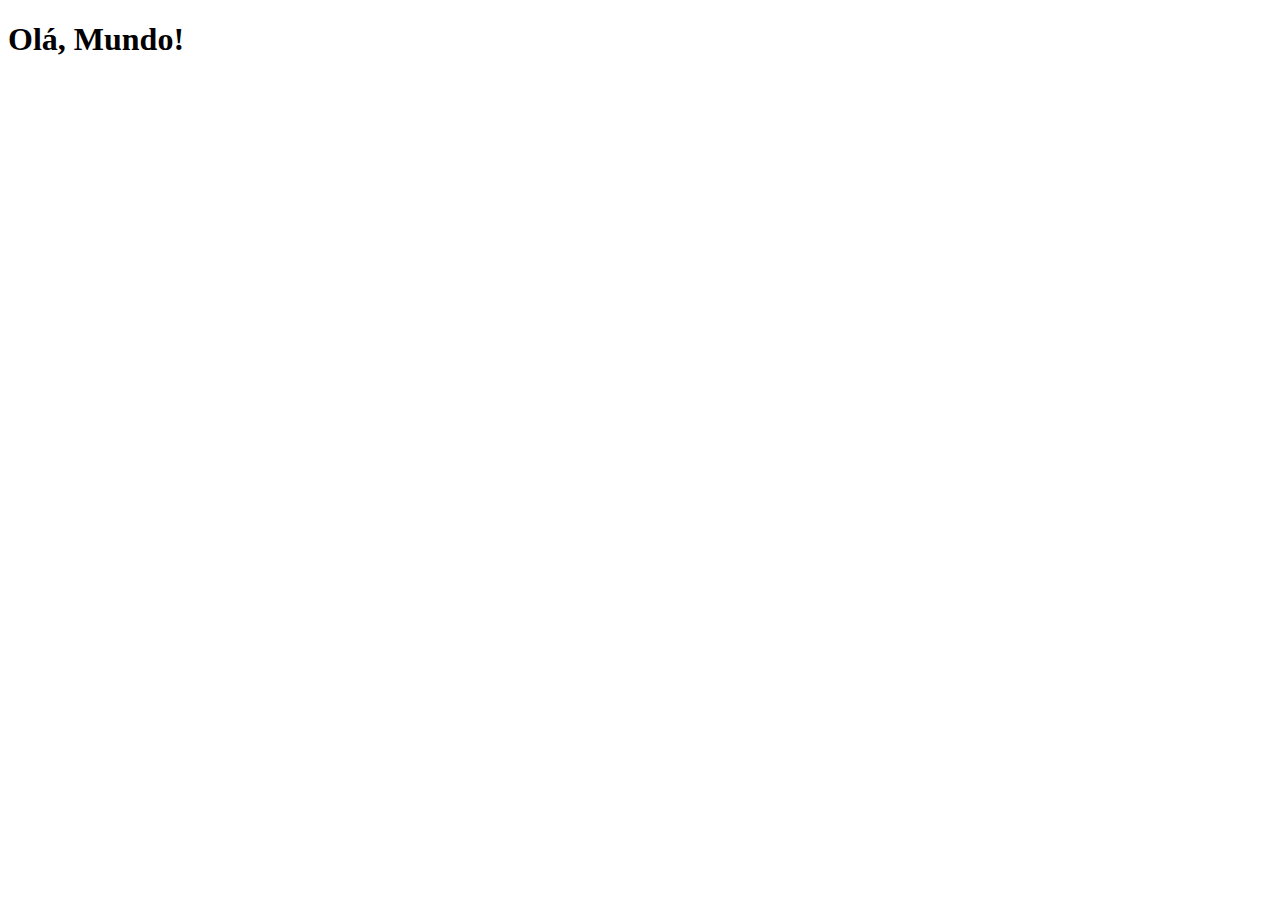
==== index.html @ bcd2f55c "criei a página principal" ====
<!DOCTYPE html>
<html lang="pt-br">
<head>
    <meta charset="UTF-8">
    <meta name="viewport" content="width=device-width, initial-scale=1.0">
    <link rel="shortcut icon" href="favicon.ico" type="image/x-icon">
    <title>Projeto Redes Sociais</title>
</head>
<body>
    <h1>Olá, Mundo!</h1>
</body>
</html>
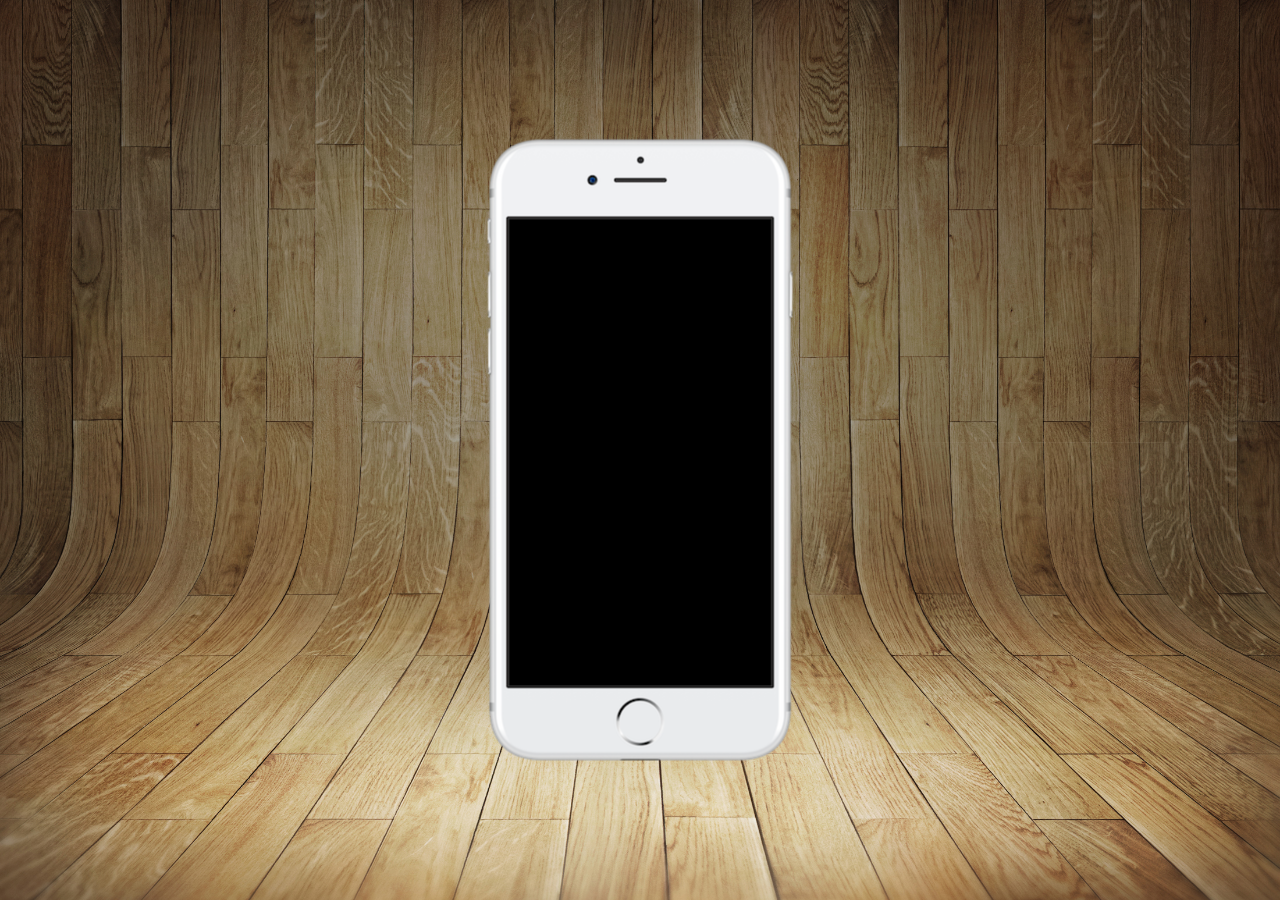
==== commit 563a2417: "criando página inicial do projeto" ====
--- a/index.html
+++ b/index.html
@@ -4,9 +4,17 @@
     <meta charset="UTF-8">
     <meta name="viewport" content="width=device-width, initial-scale=1.0">
     <link rel="shortcut icon" href="favicon.ico" type="image/x-icon">
+    <link rel="stylesheet" href="estilos/style.css">
     <title>Projeto Redes Sociais</title>
 </head>
 <body>
-    <h1>Olá, Mundo!</h1>
+    <main>
+        <section id="telefone">
+
+        </section>
+        <section id="redes-sociais">
+
+        </section>
+    </main>
 </body>
 </html>--- a/estilos/style.css
+++ b/estilos/style.css
@@ -0,0 +1,36 @@
+@charset "UTF-8";
+
+* {
+    margin: 0px;
+    padding: 0px;
+    font-family: Arial, Helvetica, sans-serif;
+}
+
+html, body {
+    height: 100vh;
+    width: 100vw;
+    background-color: black;
+}
+
+body {
+    background: url('../imagens/fundo-madeira.jpg') no-repeat top center;
+    background-size: cover;
+    background-attachment: fixed;
+}
+
+main {
+    position: relative;
+    height: 100vh;
+   
+}
+
+section#telefone {
+    position: absolute;
+    top: 50%;
+    left: 50%;
+    transform: translate(-50%, -50%);
+
+    height: 627px;
+    width: 311px;
+    background:  url('../imagens/frame-iphone.png') no-repeat;
+}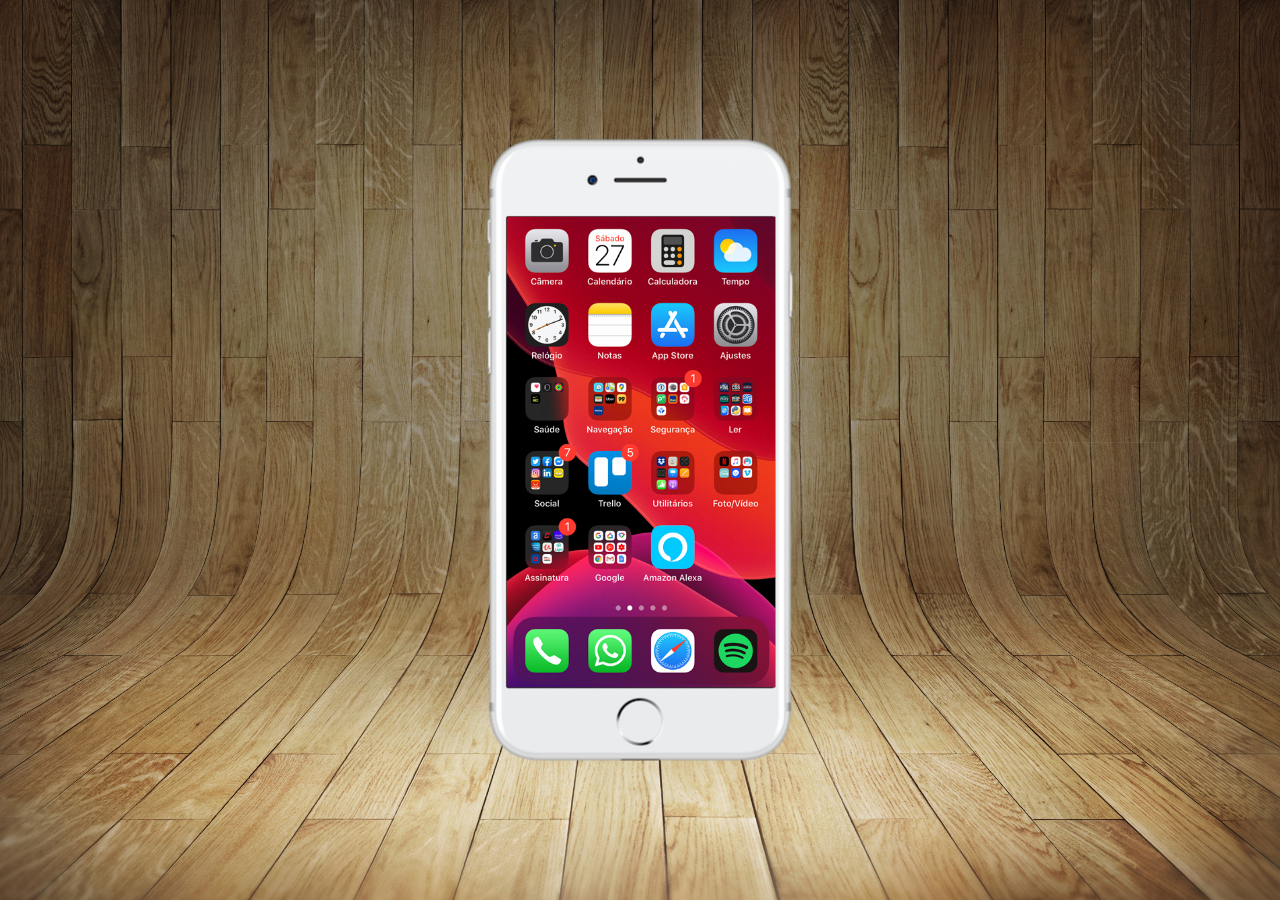
==== commit 7b242ada: "criei a tela home" ====
--- a/index.html
+++ b/index.html
@@ -10,7 +10,7 @@
 <body>
     <main>
         <section id="telefone">
-
+           <iframe src="home.html" name="tela" id="tela" frameborder="0"></iframe>
         </section>
         <section id="redes-sociais">
 
--- a/estilos/style.css
+++ b/estilos/style.css
@@ -33,4 +33,12 @@
     height: 627px;
     width: 311px;
     background:  url('../imagens/frame-iphone.png') no-repeat;
+}
+
+iframe#tela{
+    position: relative;
+    top: 80px;
+    left: 22px;
+    width: 269px;
+    height: 471px;
 }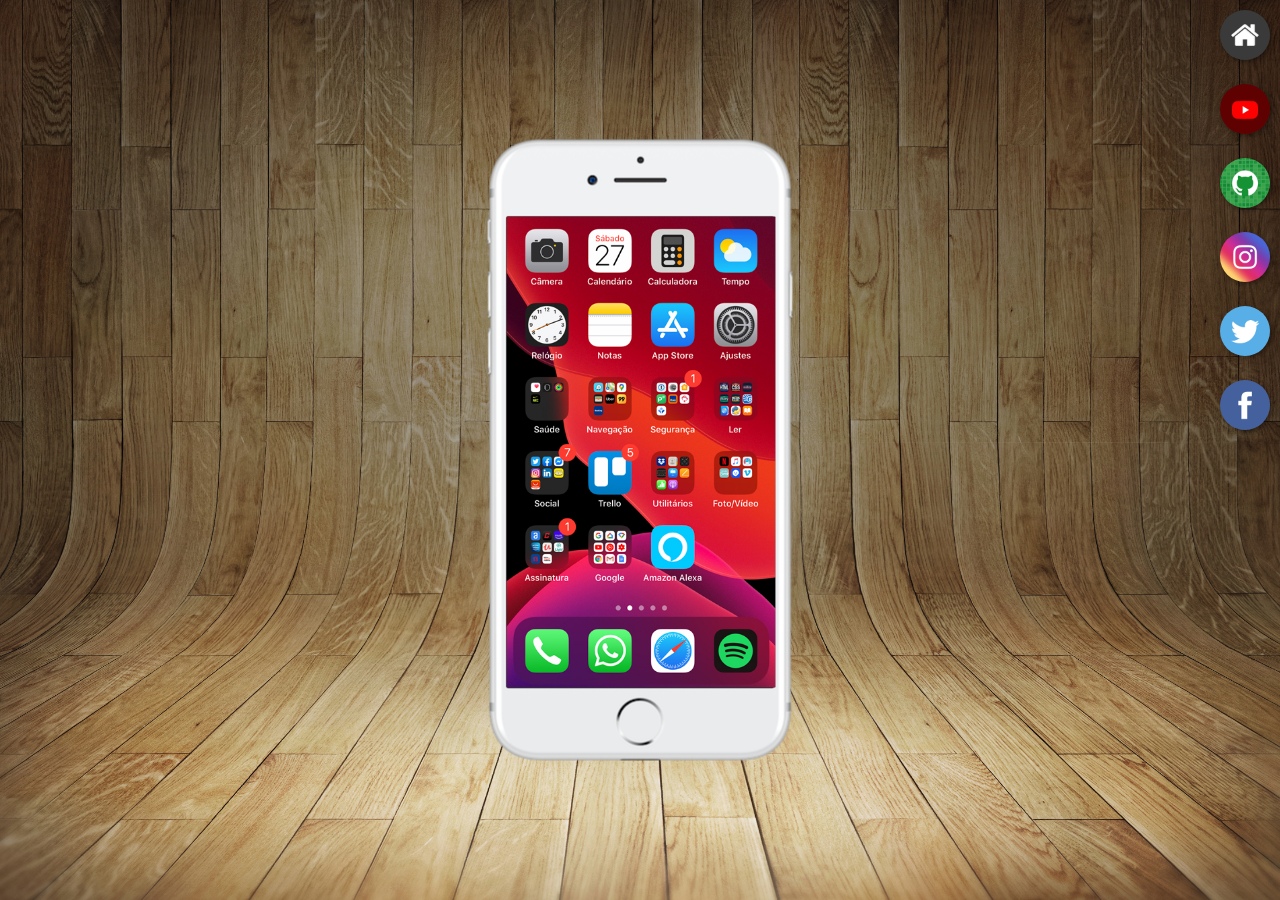
==== commit 8c737d6e: "criei botões na lateral" ====
--- a/index.html
+++ b/index.html
@@ -10,10 +10,17 @@
 <body>
     <main>
         <section id="telefone">
-           <iframe src="home.html" name="tela" id="tela" frameborder="0"></iframe>
+           <iframe src="home.html" name="tela" id="tela" frameborder="0">
+            Seu navegador não é compatível com isso.
+           </iframe>
         </section>
         <section id="redes-sociais">
-
+            <a href="#" target="tela"><img src="imagens/logo-home.jpg" alt="Home"></a><br>
+            <a href="#" target="tela"><img src="imagens/logo-youtube.jpg" alt="YouTube"></a><br>
+            <a href="#" target="tela"><img src="imagens/logo-github.jpg" alt="Github"></a><br>
+            <a href="#" target="tela"><img src="imagens/logo-instagram.jpg" alt="Instagram"></a><br>
+            <a href="#" target="tela"><img src="imagens/logo-twitter.jpg" alt="Twitter"></a><br>
+            <a href="#" target="tela"><img src="imagens/logo-facebook.jpg" alt="Facebook"></a><br>
         </section>
     </main>
 </body>
--- a/estilos/style.css
+++ b/estilos/style.css
@@ -41,4 +41,23 @@
     left: 22px;
     width: 269px;
     height: 471px;
+}
+
+section#redes-sociais {
+    text-align: right;
+}
+
+section#redes-sociais img{
+    width: 50px;
+    margin: 10px;
+    border-radius: 50%;
+    box-shadow: 2px 2px 5px rgba(0, 0, 0, 0.404);
+    box-sizing: border-box;
+}
+
+section#redes-sociais img:hover{
+    border: 2px solid rgba(255, 255, 255, 0.637);
+    transform: translate(-3px, -3px);
+    box-shadow: 5px 5px 10px rgba(0, 0, 0, 0.616);
+    transition: transform 0.3s, border 1s;
 }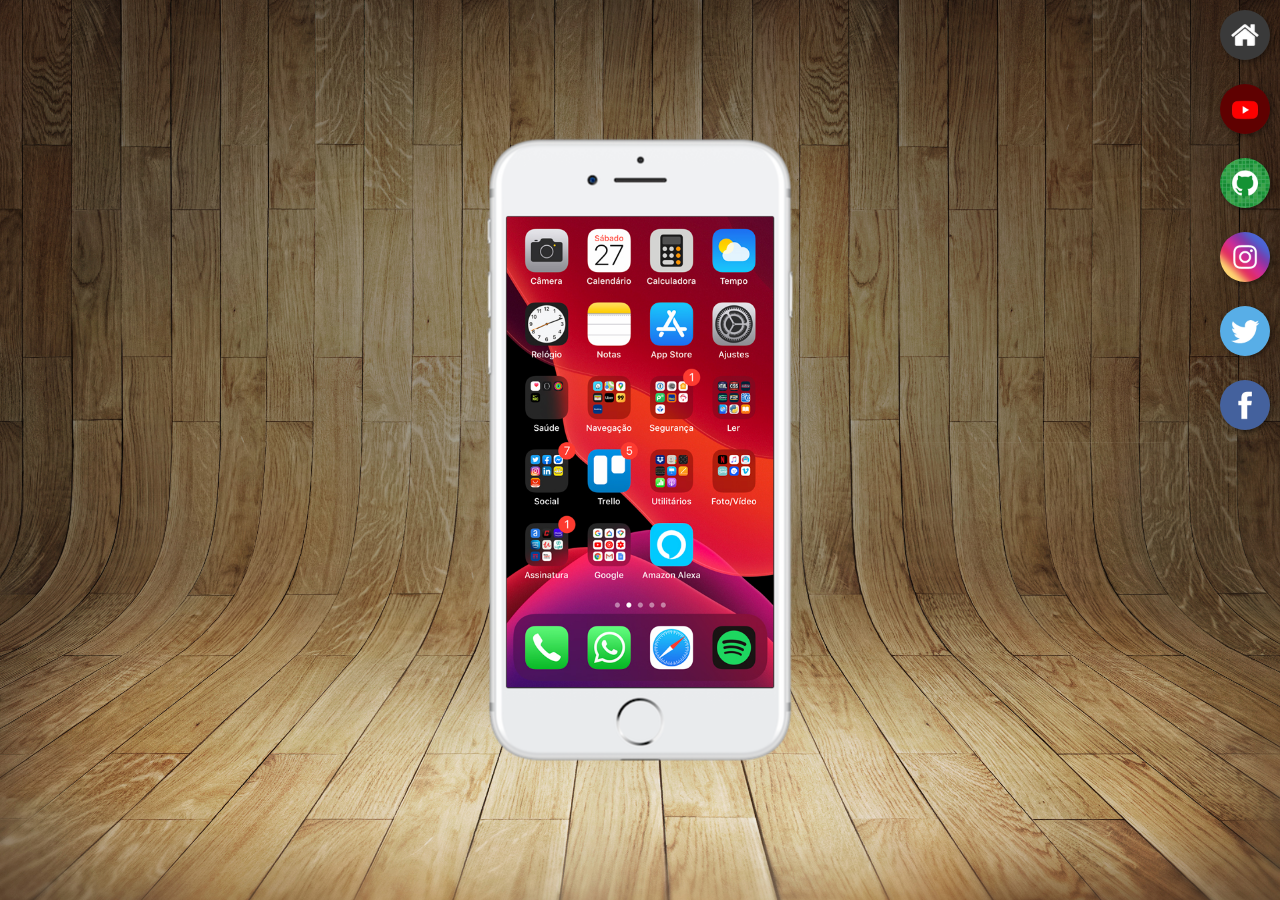
==== commit e0693f0c: "criei paginas de cada rede social" ====
--- a/index.html
+++ b/index.html
@@ -15,12 +15,12 @@
            </iframe>
         </section>
         <section id="redes-sociais">
-            <a href="#" target="tela"><img src="imagens/logo-home.jpg" alt="Home"></a><br>
-            <a href="#" target="tela"><img src="imagens/logo-youtube.jpg" alt="YouTube"></a><br>
-            <a href="#" target="tela"><img src="imagens/logo-github.jpg" alt="Github"></a><br>
-            <a href="#" target="tela"><img src="imagens/logo-instagram.jpg" alt="Instagram"></a><br>
-            <a href="#" target="tela"><img src="imagens/logo-twitter.jpg" alt="Twitter"></a><br>
-            <a href="#" target="tela"><img src="imagens/logo-facebook.jpg" alt="Facebook"></a><br>
+            <a href="home.html" target="tela"><img src="imagens/logo-home.jpg" alt="Home"></a><br>
+            <a href="youtube.html" target="tela"><img src="imagens/logo-youtube.jpg" alt="YouTube"></a><br>
+            <a href="github.html" target="tela"><img src="imagens/logo-github.jpg" alt="Github"></a><br>
+            <a href="instagram.html" target="tela"><img src="imagens/logo-instagram.jpg" alt="Instagram"></a><br>
+            <a href="twitter.html" target="tela"><img src="imagens/logo-twitter.jpg" alt="Twitter"></a><br>
+            <a href="facebook.html" target="tela"><img src="imagens/logo-facebook.jpg" alt="Facebook"></a><br>
         </section>
     </main>
 </body>
--- a/estilos/style.css
+++ b/estilos/style.css
@@ -39,7 +39,7 @@
     position: relative;
     top: 80px;
     left: 22px;
-    width: 269px;
+    width: 267px;
     height: 471px;
 }
 
